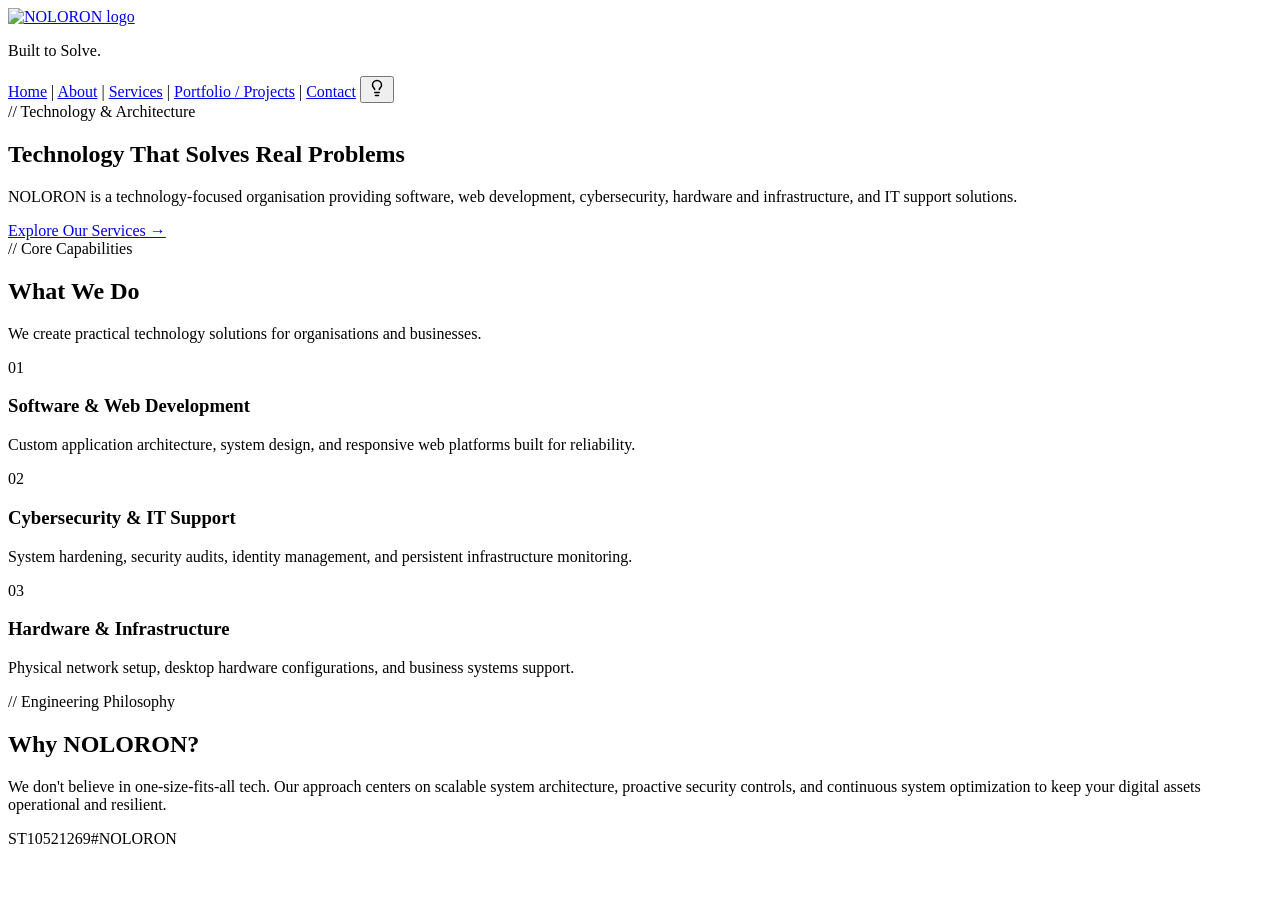
==== index.html @ 8593e6ed "javascript first application SEO +CSS optimization and application" ====
<!DOCTYPE html>
<html lang="en">
<head>
   <meta charset="UTF-8">
    <meta name="viewport" content="width=device-width, initial-scale=1.0">
    
    <!-- SEO optimisation -->
    <title>NOLORON | Home — Software &amp; IT Solutions</title>
    <meta name="description" content="NOLORON provides professional software development, web engineering, cybersecurity, and IT infrastructure solutions in South Africa.">
    <meta name="keywords" content="NOLORON, software development, web development, IT support, cybersecurity, South Africa">
    
    <link rel="stylesheet" href="CSS/style.css">
</head>
<body>

<header>
    <a href="index.html" aria-label="NOLORON Home">
        <img class="brand" src="images/NOLORON Home.png" alt="NOLORON logo">
    </a>
    <p>Built to Solve.</p>
    <nav aria-label="Main navigation">
        <a href="index.html">Home</a> | 
        <a href="about.html">About</a> | 
        <a href="services.html">Services</a> | 
        <a href="portfolio.html">Portfolio / Projects</a> | 
        <a href="contact.html">Contact</a>

        <button id="themeToggle" class="theme-toggle-btn" aria-label="Toggle dark/light mode">
        <!-- incoporated ai to get the exact shape of the theme button here-->
        <svg width="18" height="18" viewBox="0 0 24 24" fill="none" stroke="currentColor" stroke-width="2" stroke-linecap="round" stroke-linejoin="round">
        <path d="M9 18h6"></path>
        <path d="M10 22h4"></path>
        <path d="M15.09 14c.18-.98.65-1.74 1.41-2.5A4.65 4.65 0 0 0 18 8 6 6 0 0 0 6 8c0 1 .23 2.23 1.5 3.5A4.61 4.61 0 0 1 8.91 14"></path>
        </svg>
        </button>
    </nav>

</header>

<main>
    <!--idex page -->
    <section class="top-box">
        <span class="section-tag">// Technology &amp; Architecture</span>
        <h2>Technology That Solves Real Problems</h2>
        <p>NOLORON is a technology-focused organisation providing software, web development, cybersecurity, hardware and infrastructure, and IT support solutions.</p>
        <a href="services.html" class="cta-btn">Explore Our Services &rarr;</a>
        
    </section>

    <!-- What We Do part-->
    <section class="split-section">
        <span class="section-tag">// Core Capabilities</span>
        <h2>What We Do</h2>
        <p>We create practical technology solutions for organisations and businesses.</p>
        
        <div class="card-grid">
            <div class="card">
                <span class="card-num">01</span>
                <h3>Software &amp; Web Development</h3>
                <p>Custom application architecture, system design, and responsive web platforms built for reliability.</p>
            </div>
            <div class="card">
                <span class="card-num">02</span>
                <h3>Cybersecurity &amp; IT Support</h3>
                <p>System hardening, security audits, identity management, and persistent infrastructure monitoring.</p>
            </div>
            <div class="card">
                <span class="card-num">03</span>
                <h3>Hardware &amp; Infrastructure</h3>
                <p>Physical network setup, desktop hardware configurations, and business systems support.</p>
            </div>
        </div>
    </section>

    <!-- Why NOLORON part -->
    <section class="split-section">
        <span class="section-tag">// Engineering Philosophy</span>
        <h2>Why NOLORON?</h2>
        <p>We don't believe in one-size-fits-all tech. Our approach centers on scalable system architecture, proactive security controls, and continuous system 
         optimization to keep your digital assets operational and resilient.</p>
    </section>
</main>

<footer>
    <p>ST10521269#NOLORON</p>
</footer>
<script src="js/script.js"></script>    <!-- linking my js -->


</body>
</html>
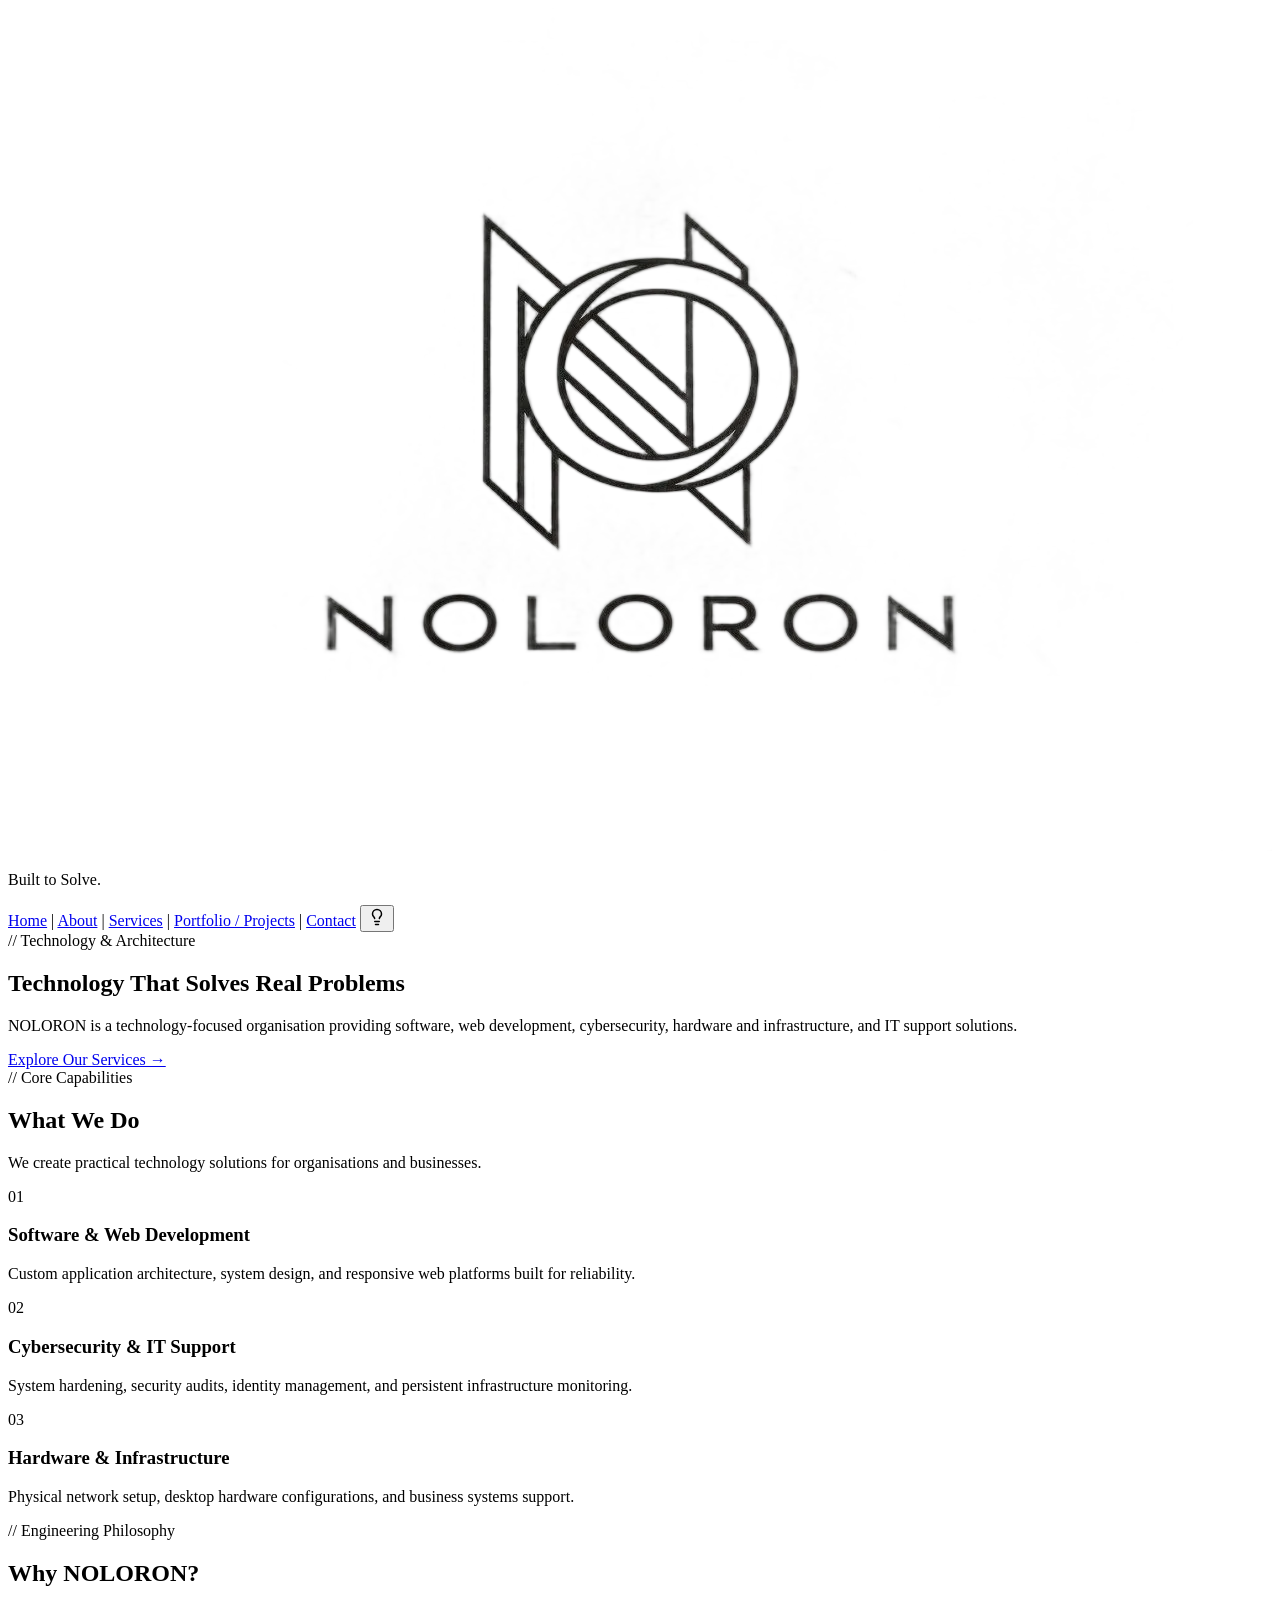
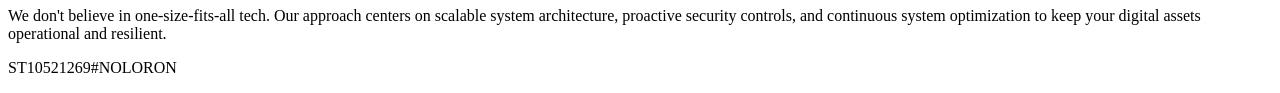
==== commit 93a88d53: "Part 3 poe completion" ====
--- a/index.html
+++ b/index.html
@@ -86,6 +86,8 @@
 </footer>
 <script src="js/script.js"></script>    <!-- linking my js -->
 
-
+<div id="liveClock" >
+    
+</div>
 </body>
 </html>
